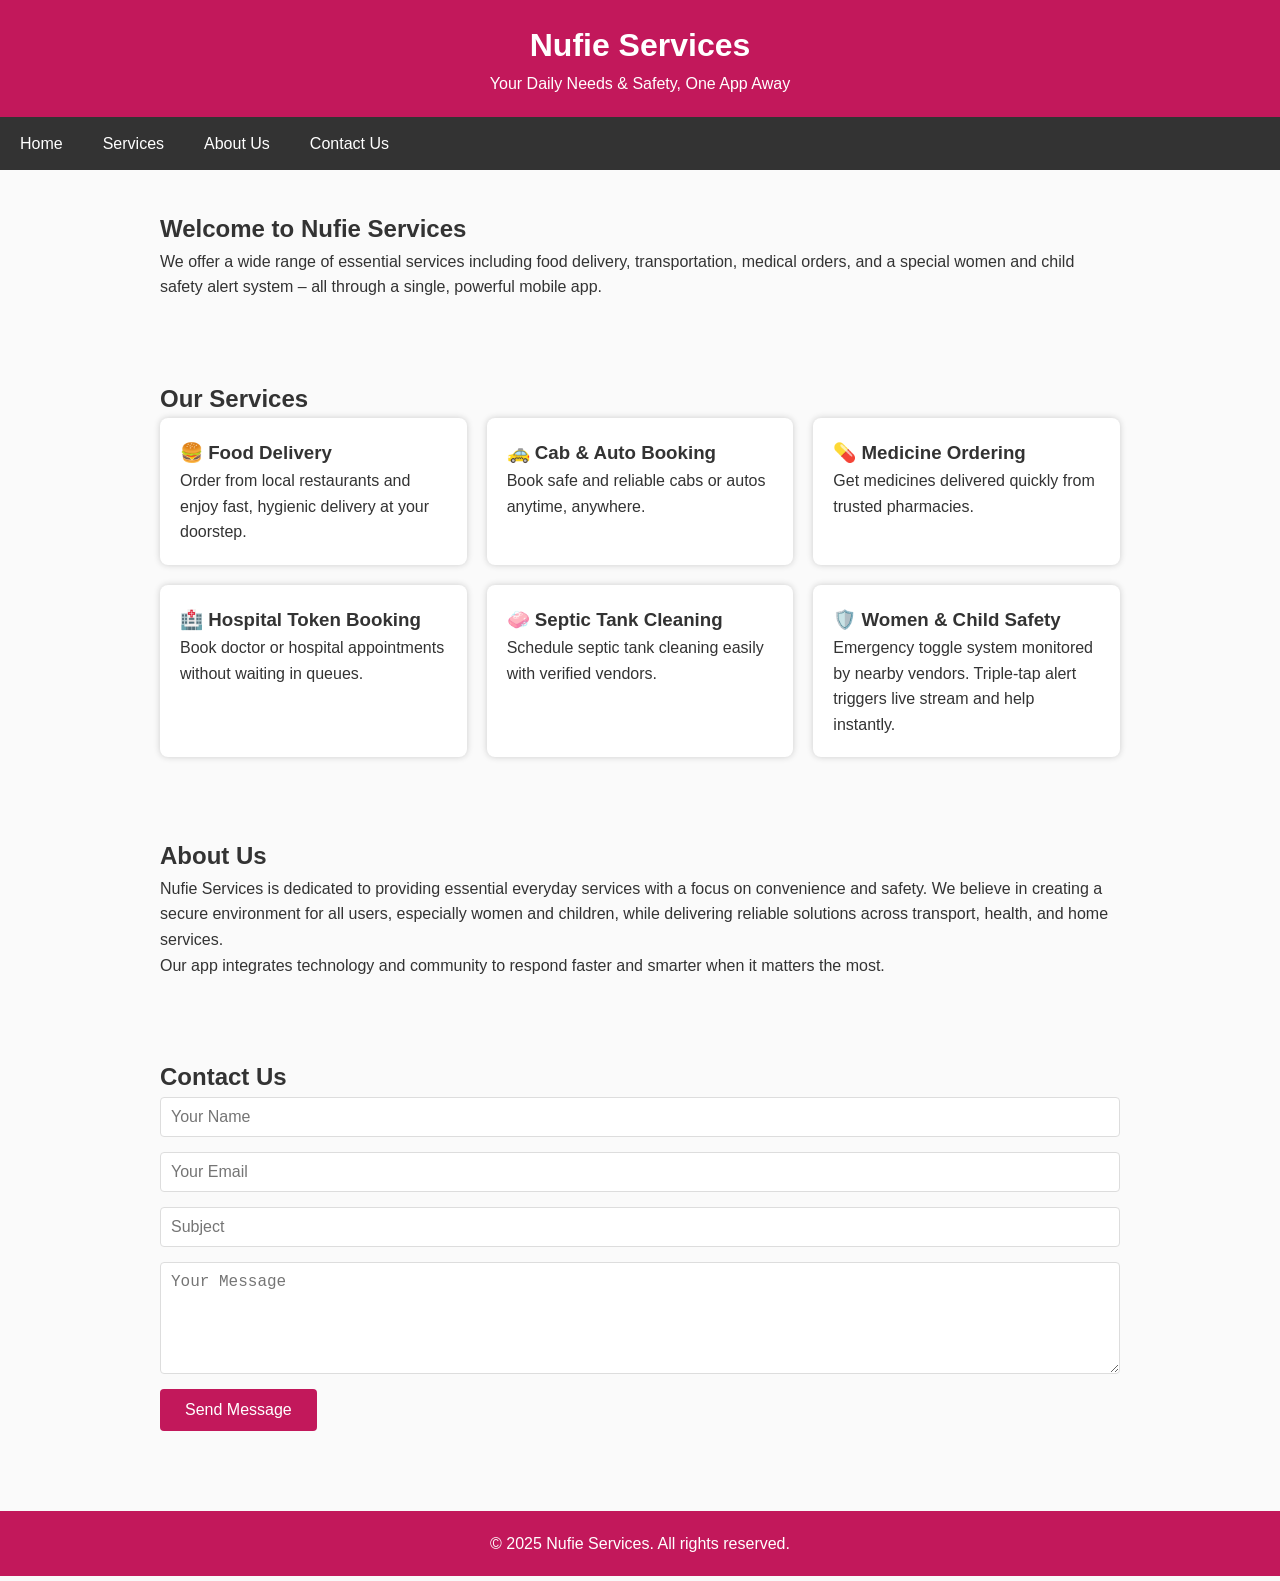
==== index.html @ 330b156f "first commit" ====
<!DOCTYPE html>
<html lang="en">
<head>
  <meta charset="UTF-8" />
  <meta name="viewport" content="width=device-width, initial-scale=1" />
  <title>Nufie Services</title>
  <link rel="stylesheet" href="style.css" />
</head>
<body>

  <header>
    <h1>Nufie Services</h1>
    <p>Your Daily Needs & Safety, One App Away</p>
  </header>

  <nav>
    <a href="#home">Home</a>
    <a href="#services">Services</a>
    <a href="#about">About Us</a>
    <a href="#contact">Contact Us</a>
  </nav>

  <section id="home">
    <h2>Welcome to Nufie Services</h2>
    <p>
      We offer a wide range of essential services including food delivery,
      transportation, medical orders, and a special women and child safety
      alert system – all through a single, powerful mobile app.
    </p>
  </section>

  <section id="services">
    <h2>Our Services</h2>
    <div class="services-grid">
      <div class="service">
        <h3>🍔 Food Delivery</h3>
        <p>
          Order from local restaurants and enjoy fast, hygienic delivery at
          your doorstep.
        </p>
      </div>
      <div class="service">
        <h3>🚕 Cab & Auto Booking</h3>
        <p>Book safe and reliable cabs or autos anytime, anywhere.</p>
      </div>
      <div class="service">
        <h3>💊 Medicine Ordering</h3>
        <p>Get medicines delivered quickly from trusted pharmacies.</p>
      </div>
      <div class="service">
        <h3>🏥 Hospital Token Booking</h3>
        <p>Book doctor or hospital appointments without waiting in queues.</p>
      </div>
      <div class="service">
        <h3>🧼 Septic Tank Cleaning</h3>
        <p>Schedule septic tank cleaning easily with verified vendors.</p>
      </div>
      <div class="service">
        <h3>🛡️ Women & Child Safety</h3>
        <p>
          Emergency toggle system monitored by nearby vendors. Triple-tap
          alert triggers live stream and help instantly.
        </p>
      </div>
    </div>
  </section>

  <section id="about">
    <h2>About Us</h2>
    <p>
      Nufie Services is dedicated to providing essential everyday services with
      a focus on convenience and safety. We believe in creating a secure
      environment for all users, especially women and children, while
      delivering reliable solutions across transport, health, and home
      services.
    </p>
    <p>
      Our app integrates technology and community to respond faster and smarter
      when it matters the most.
    </p>
  </section>

  <section id="contact">
    <h2>Contact Us</h2>
    <form id="contactForm">
      <input type="text" id="name" name="name" placeholder="Your Name" required />
      <input
        type="email"
        id="email"
        name="email"
        placeholder="Your Email"
        required
      />
      <input type="text" id="subject" name="subject" placeholder="Subject" />
      <textarea
        id="message"
        name="message"
        placeholder="Your Message"
        rows="5"
        required
      ></textarea>
      <button type="submit">Send Message</button>
    </form>
    <p id="formMessage" class="hidden"></p>
  </section>

  <footer>
    <p>© 2025 Nufie Services. All rights reserved.</p>
  </footer>

  <script src="script.js"></script>
</body>
</html>
---- style.css ----
/* Basic Reset */
* {
  box-sizing: border-box;
  margin: 0;
  padding: 0;
}

body {
  font-family: Arial, sans-serif;
  line-height: 1.6;
  background: #fafafa;
  color: #333;
}

header {
  background: #C2185B; /* dark pink */
  color: white;
  padding: 20px;
  text-align: center;
}

nav {
  background: #333;
  overflow: hidden;
}

nav a {
  float: left;
  display: block;
  color: #fff;
  padding: 14px 20px;
  text-decoration: none;
  transition: background 0.3s ease;
}

nav a:hover {
  background: #9b1646; /* darker shade of dark pink */
}

section {
  padding: 40px 20px;
  max-width: 1000px;
  margin: auto;
}

.services-grid {
  display: grid;
  grid-template-columns: repeat(auto-fit, minmax(250px, 1fr));
  gap: 20px;
}

.service {
  background: #fff;
  padding: 20px;
  border-radius: 8px;
  box-shadow: 0 0 6px #ccc;
  transition: box-shadow 0.3s ease;
}

.service:hover {
  box-shadow: 0 0 12px #C2185B; /* dark pink shadow */
}

form input,
form textarea {
  display: block;
  width: 100%;
  padding: 10px;
  margin-bottom: 15px;
  border: 1px solid #ddd;
  border-radius: 4px;
  font-size: 1rem;
}

form button {
  background: #C2185B; /* dark pink */
  color: white;
  padding: 12px 25px;
  border: none;
  border-radius: 4px;
  font-size: 1rem;
  cursor: pointer;
  transition: background 0.3s ease;
}

form button:hover {
  background: #9b1646; /* darker shade of dark pink */
}

footer {
  background: #C2185B; /* dark pink */
  color: white;
  text-align: center;
  padding: 20px;
  margin-top: 40px;
}

.hidden {
  display: none;
}

#formMessage {
  margin-top: 15px;
  font-weight: bold;
}
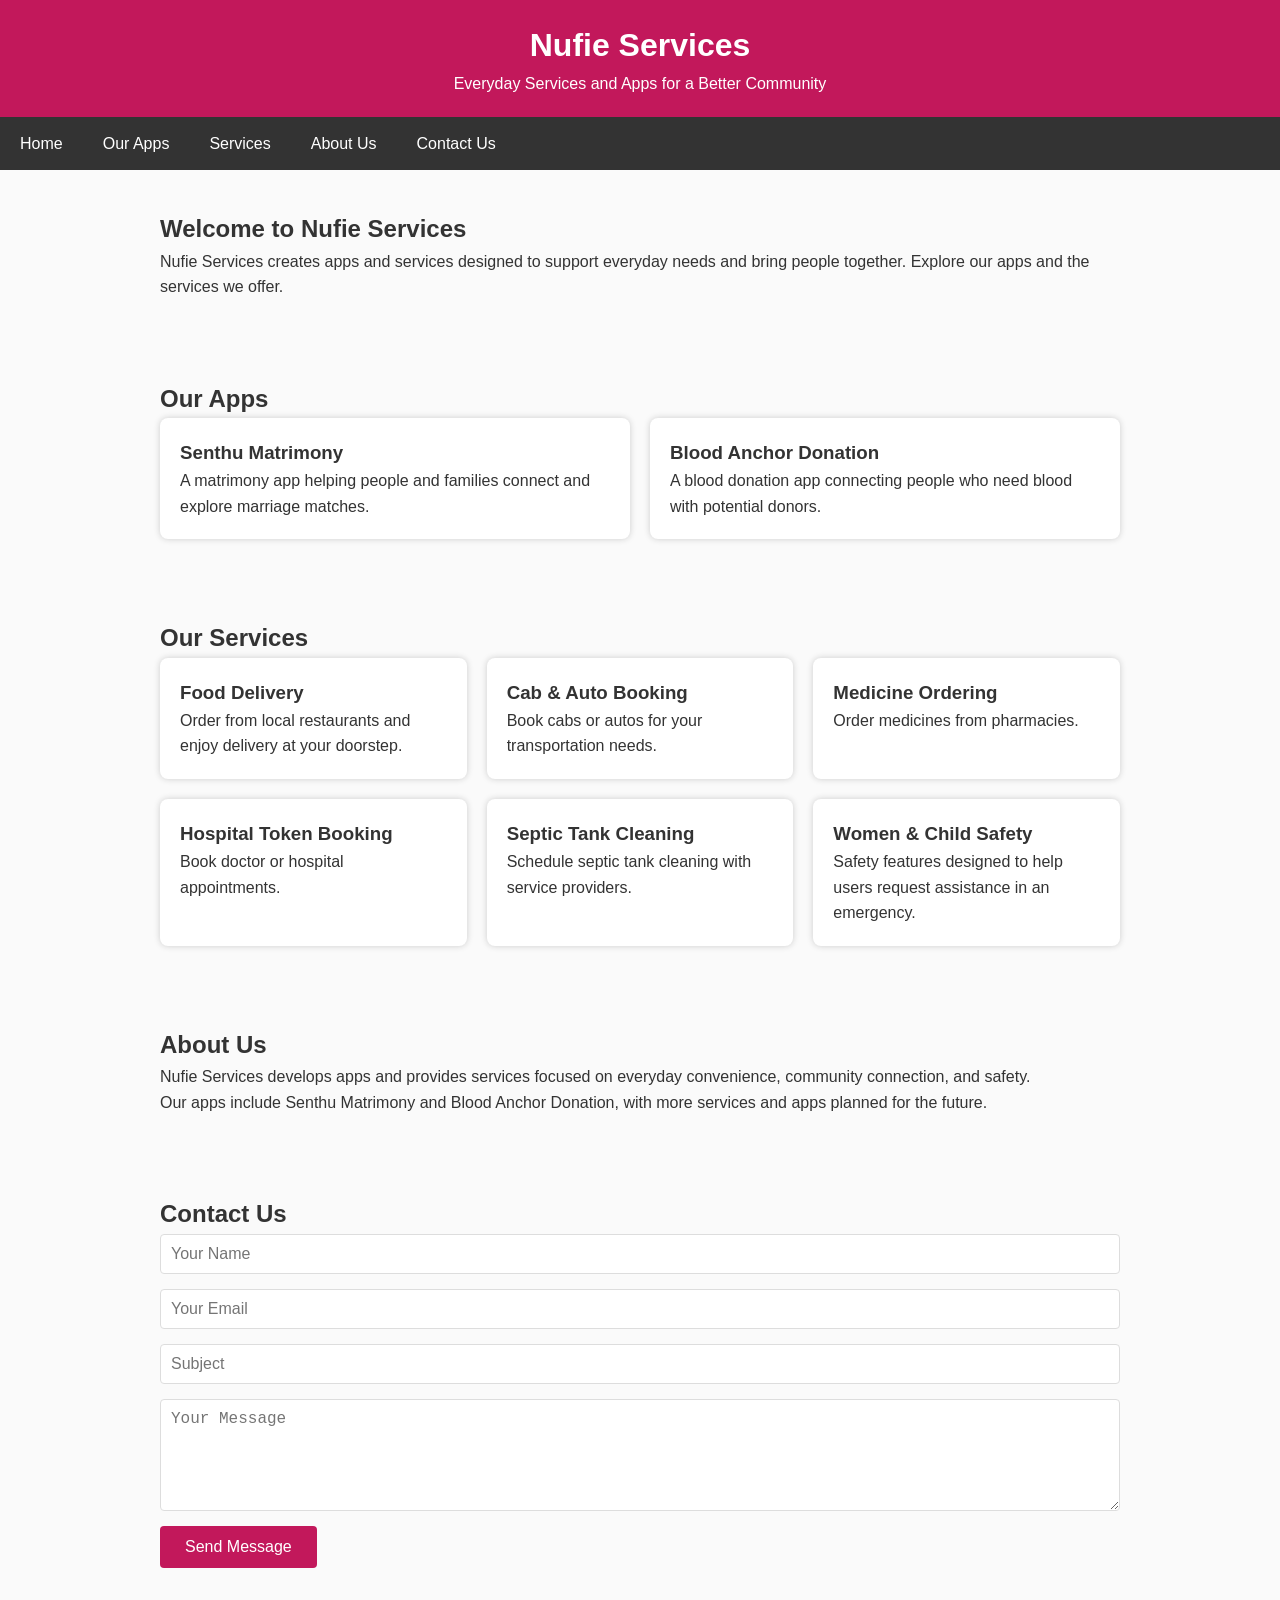
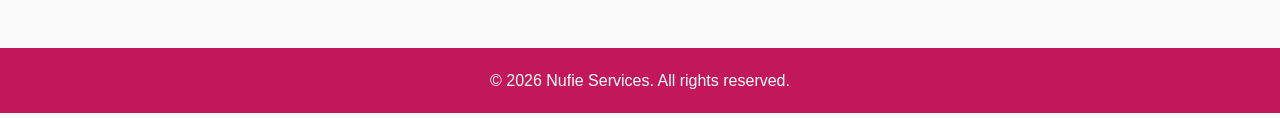
==== commit 0eb3d8f6: "Update index.html" ====
--- a/index.html
+++ b/index.html
@@ -10,11 +10,12 @@
 
   <header>
     <h1>Nufie Services</h1>
-    <p>Your Daily Needs & Safety, One App Away</p>
+    <p>Everyday Services and Apps for a Better Community</p>
   </header>
 
   <nav>
     <a href="#home">Home</a>
+    <a href="#apps">Our Apps</a>
     <a href="#services">Services</a>
     <a href="#about">About Us</a>
     <a href="#contact">Contact Us</a>
@@ -23,43 +24,61 @@
   <section id="home">
     <h2>Welcome to Nufie Services</h2>
     <p>
-      We offer a wide range of essential services including food delivery,
-      transportation, medical orders, and a special women and child safety
-      alert system – all through a single, powerful mobile app.
+      Nufie Services creates apps and services designed to support everyday
+      needs and bring people together. Explore our apps and the services we offer.
     </p>
+  </section>
+
+  <section id="apps">
+    <h2>Our Apps</h2>
+    <div class="services-grid">
+      <div class="service">
+        <h3>Senthu Matrimony</h3>
+        <p>
+          A matrimony app helping people and families connect and explore
+          marriage matches.
+        </p>
+      </div>
+      <div class="service">
+        <h3>Blood Anchor Donation</h3>
+        <p>
+          A blood donation app connecting people who need blood with potential
+          donors.
+        </p>
+      </div>
+    </div>
   </section>
 
   <section id="services">
     <h2>Our Services</h2>
     <div class="services-grid">
       <div class="service">
-        <h3>🍔 Food Delivery</h3>
+        <h3>Food Delivery</h3>
         <p>
-          Order from local restaurants and enjoy fast, hygienic delivery at
-          your doorstep.
+          Order from local restaurants and enjoy delivery at your doorstep.
         </p>
       </div>
       <div class="service">
-        <h3>🚕 Cab & Auto Booking</h3>
-        <p>Book safe and reliable cabs or autos anytime, anywhere.</p>
+        <h3>Cab &amp; Auto Booking</h3>
+        <p>Book cabs or autos for your transportation needs.</p>
       </div>
       <div class="service">
-        <h3>💊 Medicine Ordering</h3>
-        <p>Get medicines delivered quickly from trusted pharmacies.</p>
+        <h3>Medicine Ordering</h3>
+        <p>Order medicines from pharmacies.</p>
       </div>
       <div class="service">
-        <h3>🏥 Hospital Token Booking</h3>
-        <p>Book doctor or hospital appointments without waiting in queues.</p>
+        <h3>Hospital Token Booking</h3>
+        <p>Book doctor or hospital appointments.</p>
       </div>
       <div class="service">
-        <h3>🧼 Septic Tank Cleaning</h3>
-        <p>Schedule septic tank cleaning easily with verified vendors.</p>
+        <h3>Septic Tank Cleaning</h3>
+        <p>Schedule septic tank cleaning with service providers.</p>
       </div>
       <div class="service">
-        <h3>🛡️ Women & Child Safety</h3>
+        <h3>Women &amp; Child Safety</h3>
         <p>
-          Emergency toggle system monitored by nearby vendors. Triple-tap
-          alert triggers live stream and help instantly.
+          Safety features designed to help users request assistance in an
+          emergency.
         </p>
       </div>
     </div>
@@ -68,15 +87,12 @@
   <section id="about">
     <h2>About Us</h2>
     <p>
-      Nufie Services is dedicated to providing essential everyday services with
-      a focus on convenience and safety. We believe in creating a secure
-      environment for all users, especially women and children, while
-      delivering reliable solutions across transport, health, and home
-      services.
+      Nufie Services develops apps and provides services focused on everyday
+      convenience, community connection, and safety.
     </p>
     <p>
-      Our app integrates technology and community to respond faster and smarter
-      when it matters the most.
+      Our apps include Senthu Matrimony and Blood Anchor Donation, with more
+      services and apps planned for the future.
     </p>
   </section>
 
@@ -105,7 +121,7 @@
   </section>
 
   <footer>
-    <p>© 2025 Nufie Services. All rights reserved.</p>
+    <p>&copy; 2026 Nufie Services. All rights reserved.</p>
   </footer>
 
   <script src="script.js"></script>
